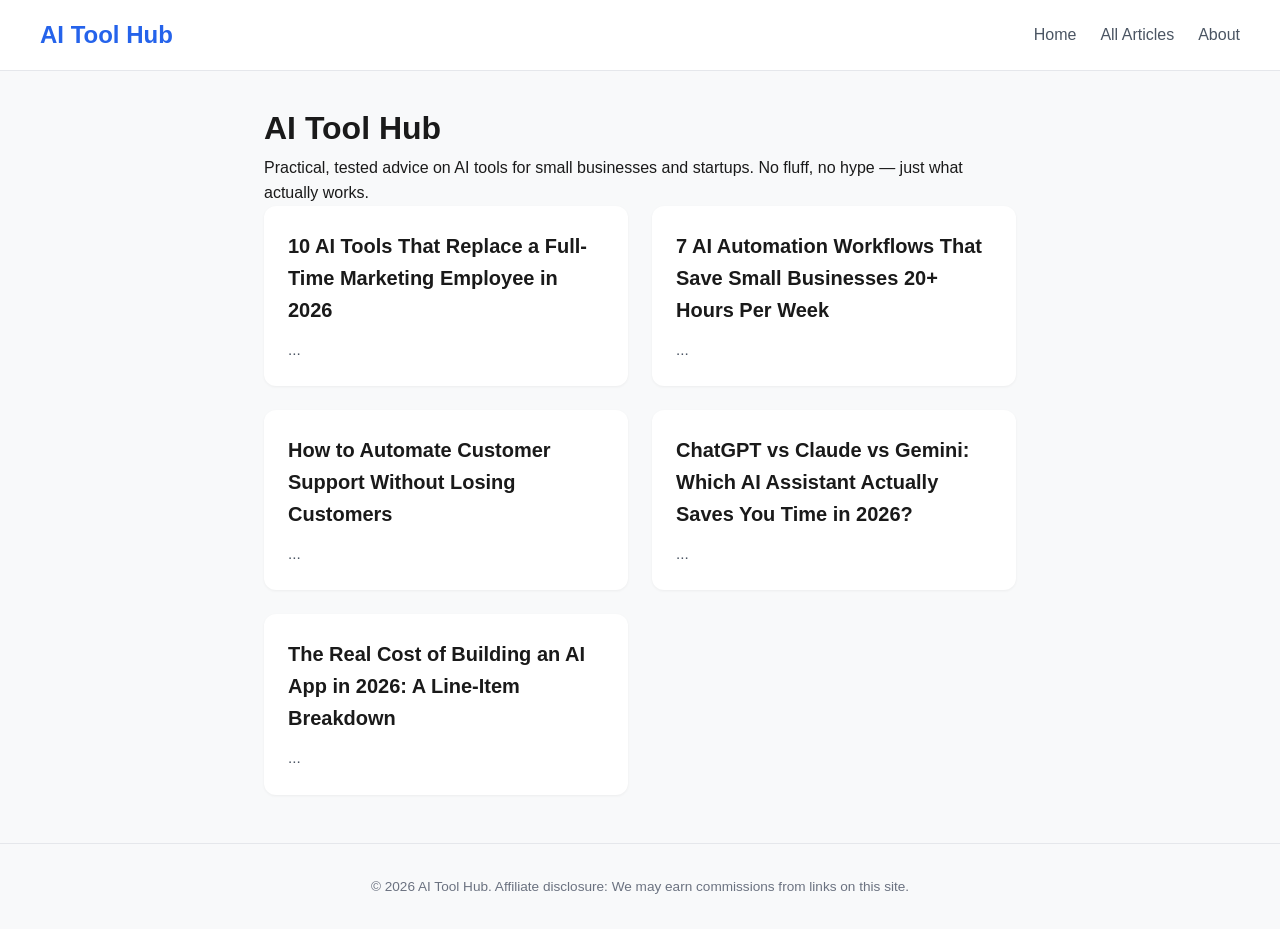
==== public/blog/index.html @ 8a070007 "feat: initial AI Tool Hub site with 5 articles and static site generator" ====
<!DOCTYPE html>
<html lang="en">
<head>
    <meta charset="UTF-8">
    <meta name="viewport" content="width=device-width, initial-scale=1.0">
    <meta name="description" content="Practical AI tool reviews and guides for small businesses">
    <title>AI Tool Hub | AI Tool Hub</title>
    <link rel="stylesheet" href="/static/style.css">
    <!-- Ad placeholder - replace with real ad code once approved -->
</head>
<body>
    <header>
        <nav>
            <a href="/" class="logo">AI Tool Hub</a>
            <div class="nav-links">
                <a href="/">Home</a>
                <a href="/blog">All Articles</a>
                <a href="/about">About</a>
            </div>
        </nav>
    </header>
    <main>
        <h1>AI Tool Hub</h1>
<p>Practical, tested advice on AI tools for small businesses and startups. No fluff, no hype — just what actually works.</p>
<div class="article-grid">
<a href="/blog/10-ai-tools-that-replace-a-full-time-marketing-employee-in-2026.html" class="article-card">
<h2>10 AI Tools That Replace a Full-Time Marketing Employee in 2026</h2>
<div class="meta"></div>
<p>...</p>
</a>
<a href="/blog/7-ai-automation-workflows-that-save-small-businesses-20-hours-per-week.html" class="article-card">
<h2>7 AI Automation Workflows That Save Small Businesses 20+ Hours Per Week</h2>
<div class="meta"></div>
<p>...</p>
</a>
<a href="/blog/how-to-automate-customer-support-without-losing-customers.html" class="article-card">
<h2>How to Automate Customer Support Without Losing Customers</h2>
<div class="meta"></div>
<p>...</p>
</a>
<a href="/blog/chatgpt-vs-claude-vs-gemini-which-ai-assistant-actually-saves-you-time-in-2026.html" class="article-card">
<h2>ChatGPT vs Claude vs Gemini: Which AI Assistant Actually Saves You Time in 2026?</h2>
<div class="meta"></div>
<p>...</p>
</a>
<a href="/blog/the-real-cost-of-building-an-ai-app-in-2026-a-line-item-breakdown.html" class="article-card">
<h2>The Real Cost of Building an AI App in 2026: A Line-Item Breakdown</h2>
<div class="meta"></div>
<p>...</p>
</a>
</div>
    </main>
    <footer>
        <p>&copy; 2026 AI Tool Hub. Affiliate disclosure: We may earn commissions from links on this site.</p>
    </footer>
</body>
</html>
---- static/style.css ----
* {
    margin: 0;
    padding: 0;
    box-sizing: border-box;
}

body {
    font-family: -apple-system, BlinkMacSystemFont, 'Segoe UI', Roboto, sans-serif;
    line-height: 1.6;
    color: #1a1a1a;
    background: #f8f9fa;
}

header {
    background: #fff;
    border-bottom: 1px solid #e5e7eb;
    padding: 1rem 2rem;
    position: sticky;
    top: 0;
    z-index: 100;
}

nav {
    display: flex;
    justify-content: space-between;
    align-items: center;
    max-width: 1200px;
    margin: 0 auto;
}

.logo {
    font-size: 1.5rem;
    font-weight: 700;
    text-decoration: none;
    color: #2563eb;
}

.nav-links {
    display: flex;
    gap: 1.5rem;
}

.nav-links a {
    text-decoration: none;
    color: #4b5563;
    font-weight: 500;
}

.nav-links a:hover {
    color: #2563eb;
}

main {
    max-width: 800px;
    margin: 2rem auto;
    padding: 0 1.5rem;
}

article {
    background: #fff;
    padding: 2.5rem;
    border-radius: 12px;
    box-shadow: 0 1px 3px rgba(0,0,0,0.05);
    margin-bottom: 2rem;
}

article h1 {
    font-size: 2.2rem;
    margin-bottom: 0.5rem;
    line-height: 1.2;
}

article .meta {
    color: #6b7280;
    font-size: 0.9rem;
    margin-bottom: 2rem;
}

article h2 {
    font-size: 1.5rem;
    margin: 2rem 0 1rem;
}

article h3 {
    font-size: 1.2rem;
    margin: 1.5rem 0 0.75rem;
}

article p {
    margin-bottom: 1.25rem;
}

article ul, article ol {
    margin-bottom: 1.25rem;
    padding-left: 2rem;
}

article li {
    margin-bottom: 0.5rem;
}

article img {
    max-width: 100%;
    border-radius: 8px;
    margin: 1.5rem 0;
}

/* Article card grid for blog index */
.article-grid {
    display: grid;
    grid-template-columns: repeat(auto-fill, minmax(350px, 1fr));
    gap: 1.5rem;
}

.article-card {
    background: #fff;
    padding: 1.5rem;
    border-radius: 12px;
    box-shadow: 0 1px 3px rgba(0,0,0,0.05);
    text-decoration: none;
    color: inherit;
    transition: transform 0.15s, box-shadow 0.15s;
}

.article-card:hover {
    transform: translateY(-2px);
    box-shadow: 0 4px 12px rgba(0,0,0,0.1);
}

.article-card h2 {
    font-size: 1.25rem;
    margin-bottom: 0.5rem;
}

.article-card .meta {
    font-size: 0.85rem;
    color: #6b7280;
    margin-bottom: 0.75rem;
}

.article-card p {
    color: #4b5563;
    font-size: 0.95rem;
}

/* Callout box for affiliate links */
.callout {
    background: #eff6ff;
    border-left: 4px solid #2563eb;
    padding: 1rem 1.5rem;
    border-radius: 4px;
    margin: 1.5rem 0;
}

.callout strong {
    color: #2563eb;
}

/* Comparison table */
table {
    width: 100%;
    border-collapse: collapse;
    margin: 1.5rem 0;
}

th, td {
    padding: 0.75rem;
    text-align: left;
    border-bottom: 1px solid #e5e7eb;
}

th {
    background: #f9fafb;
    font-weight: 600;
}

footer {
    text-align: center;
    padding: 2rem;
    color: #6b7280;
    font-size: 0.85rem;
    border-top: 1px solid #e5e7eb;
    margin-top: 3rem;
}

@media (max-width: 640px) {
    article {
        padding: 1.5rem;
    }
    article h1 {
        font-size: 1.6rem;
    }
    .nav-links {
        gap: 1rem;
    }
}
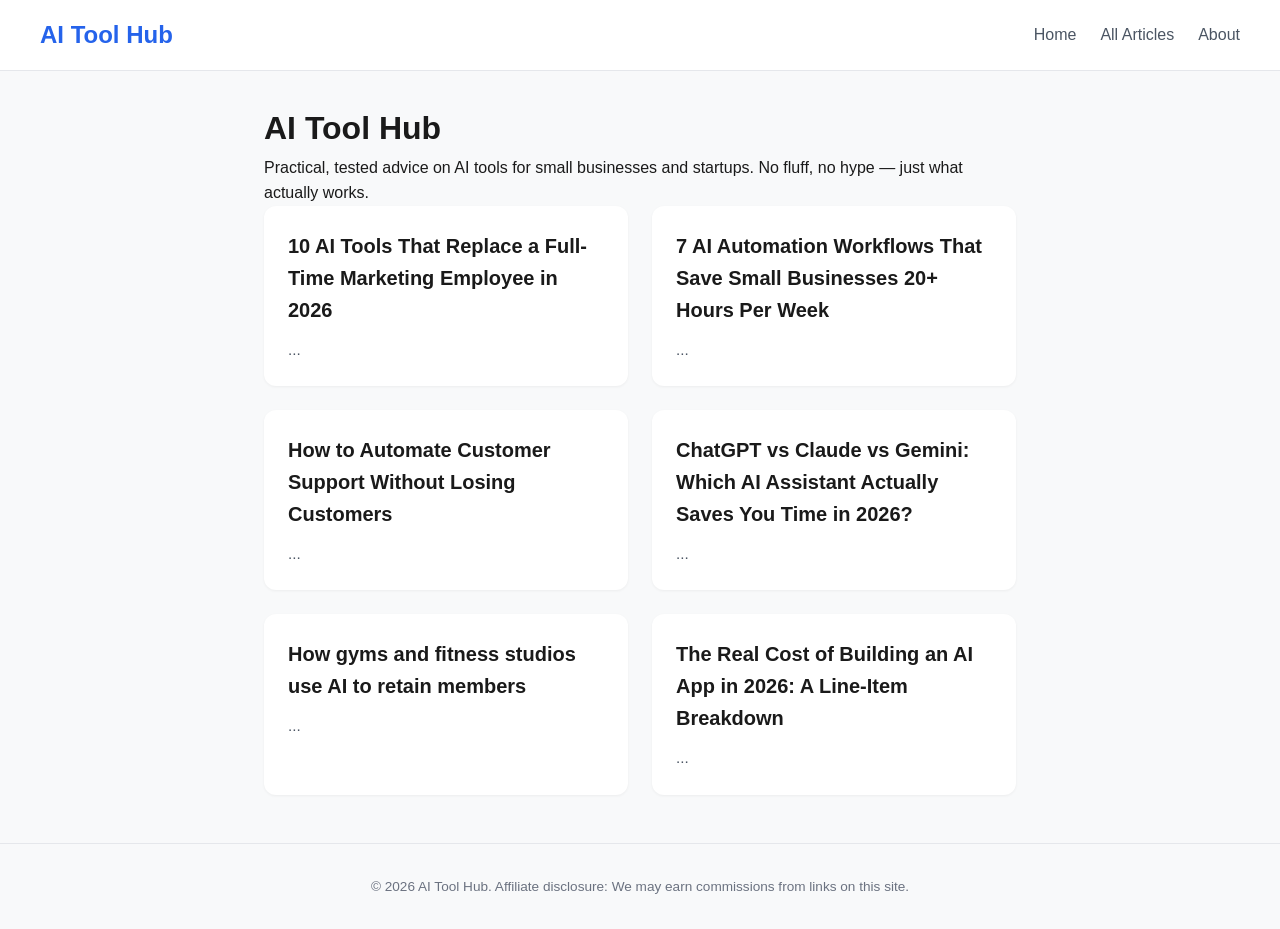
==== commit c723ad87: "content: How gyms and fitness studios use AI to retain members" ====
--- a/public/blog/index.html
+++ b/public/blog/index.html
@@ -43,6 +43,11 @@
 <div class="meta"></div>
 <p>...</p>
 </a>
+<a href="/blog/how-gyms-and-fitness-studios-use-ai-to-retain-members.html" class="article-card">
+<h2>How gyms and fitness studios use AI to retain members</h2>
+<div class="meta"></div>
+<p>...</p>
+</a>
 <a href="/blog/the-real-cost-of-building-an-ai-app-in-2026-a-line-item-breakdown.html" class="article-card">
 <h2>The Real Cost of Building an AI App in 2026: A Line-Item Breakdown</h2>
 <div class="meta"></div>
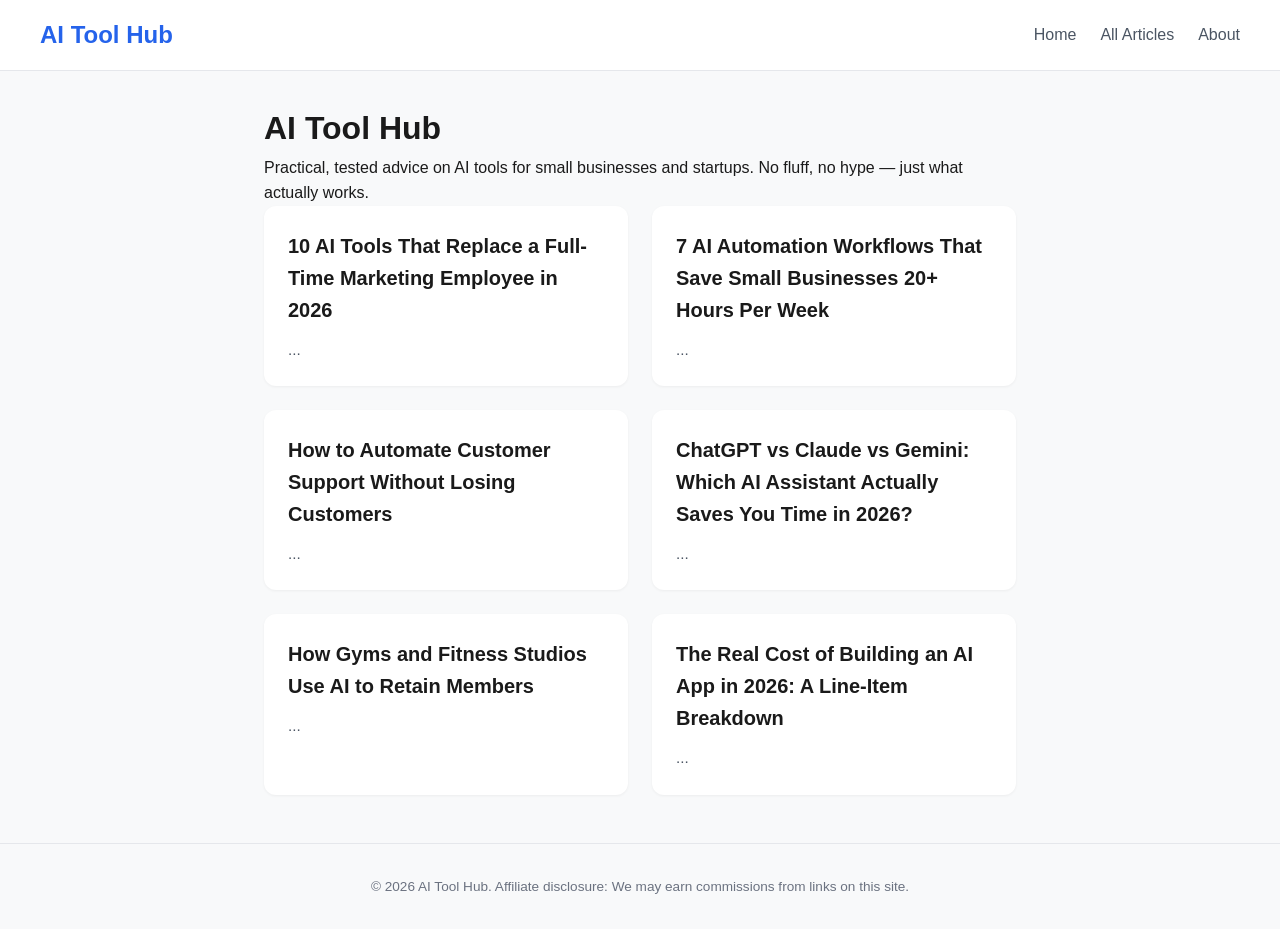
==== commit 143a0313: "content: gym retention article + content pipeline" ====
--- a/public/blog/index.html
+++ b/public/blog/index.html
@@ -44,7 +44,7 @@
 <p>...</p>
 </a>
 <a href="/blog/how-gyms-and-fitness-studios-use-ai-to-retain-members.html" class="article-card">
-<h2>How gyms and fitness studios use AI to retain members</h2>
+<h2>How Gyms and Fitness Studios Use AI to Retain Members</h2>
 <div class="meta"></div>
 <p>...</p>
 </a>
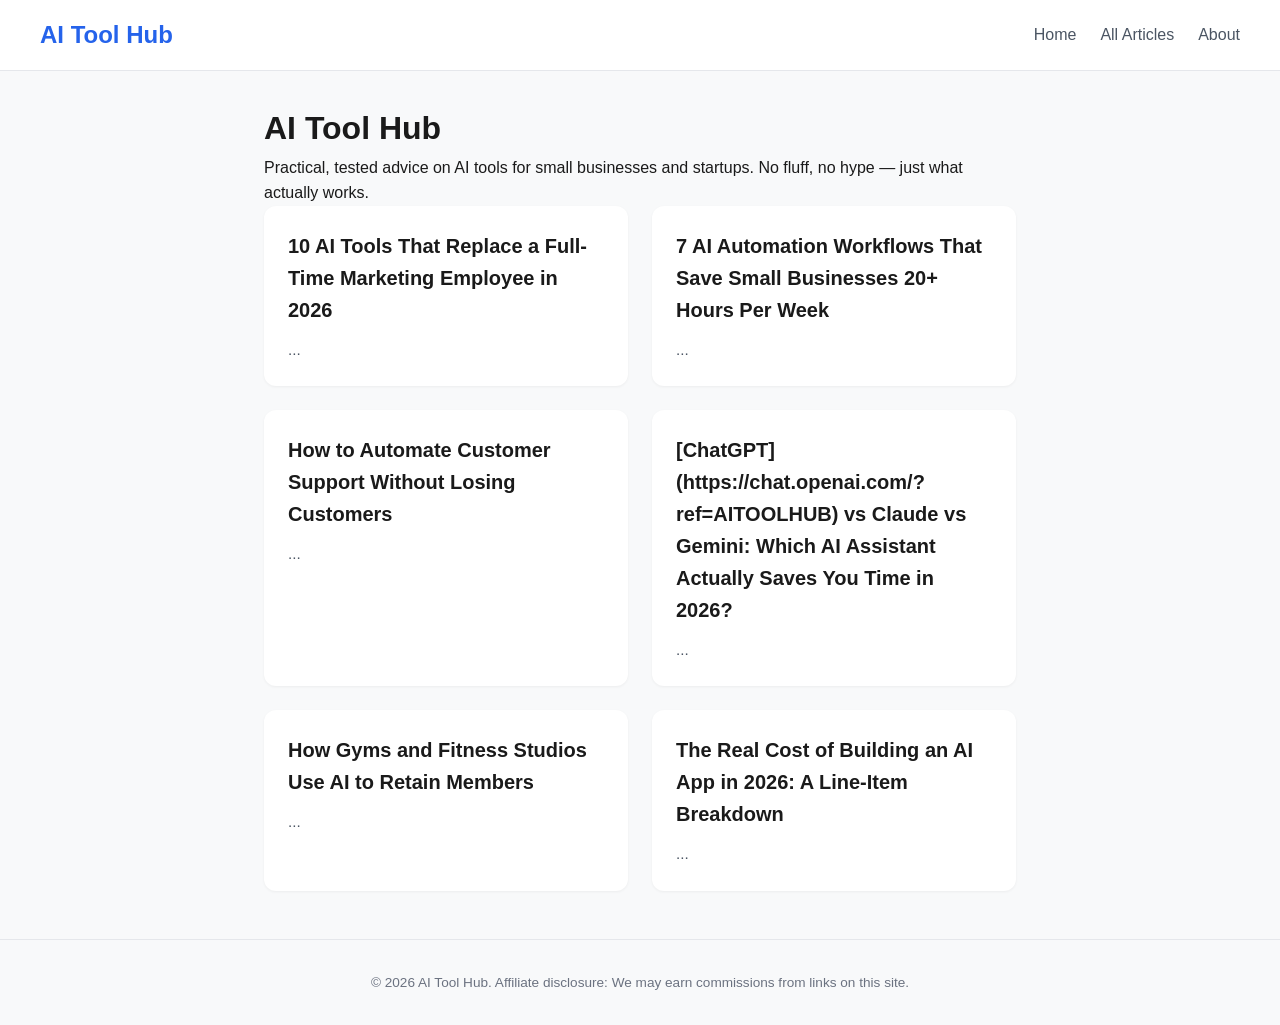
==== commit 0d933d61: "feat: affiliate links injected into articles" ====
--- a/public/blog/index.html
+++ b/public/blog/index.html
@@ -38,8 +38,8 @@
 <div class="meta"></div>
 <p>...</p>
 </a>
-<a href="/blog/chatgpt-vs-claude-vs-gemini-which-ai-assistant-actually-saves-you-time-in-2026.html" class="article-card">
-<h2>ChatGPT vs Claude vs Gemini: Which AI Assistant Actually Saves You Time in 2026?</h2>
+<a href="/blog/chatgpthttpschatopenaicomrefaitoolhub-vs-claude-vs-gemini-which-ai-assistant-actually-saves-you-time-in-2026.html" class="article-card">
+<h2>[ChatGPT](https://chat.openai.com/?ref=AITOOLHUB) vs Claude vs Gemini: Which AI Assistant Actually Saves You Time in 2026?</h2>
 <div class="meta"></div>
 <p>...</p>
 </a>
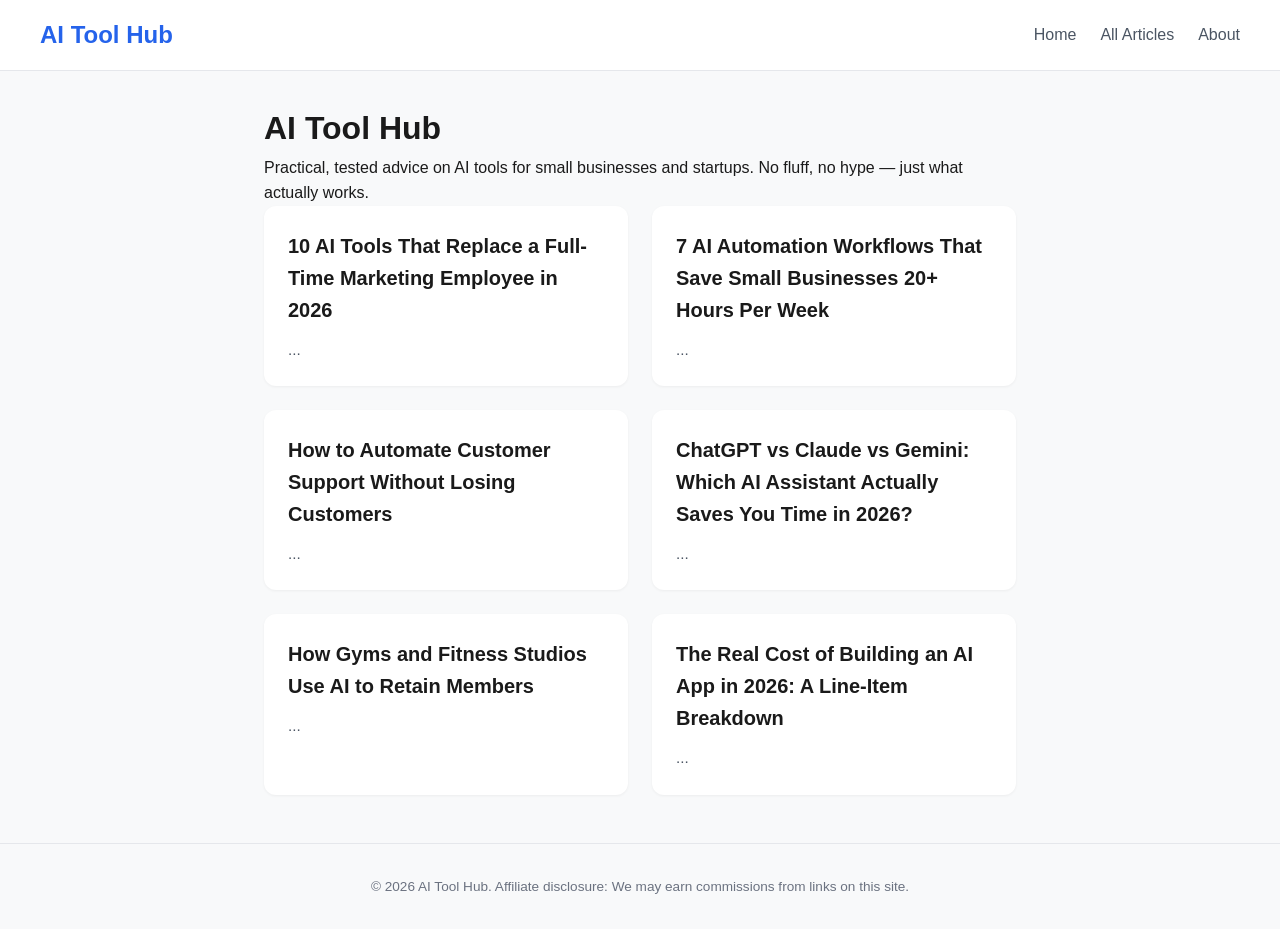
==== commit e8294138: "fix: affiliate injection skips title/frontmatter, fix corrupted slug" ====
--- a/public/blog/index.html
+++ b/public/blog/index.html
@@ -38,8 +38,8 @@
 <div class="meta"></div>
 <p>...</p>
 </a>
-<a href="/blog/chatgpthttpschatopenaicomrefaitoolhub-vs-claude-vs-gemini-which-ai-assistant-actually-saves-you-time-in-2026.html" class="article-card">
-<h2>[ChatGPT](https://chat.openai.com/?ref=AITOOLHUB) vs Claude vs Gemini: Which AI Assistant Actually Saves You Time in 2026?</h2>
+<a href="/blog/chatgpt-vs-claude-vs-gemini-which-ai-assistant-actually-saves-you-time-in-2026.html" class="article-card">
+<h2>ChatGPT vs Claude vs Gemini: Which AI Assistant Actually Saves You Time in 2026?</h2>
 <div class="meta"></div>
 <p>...</p>
 </a>
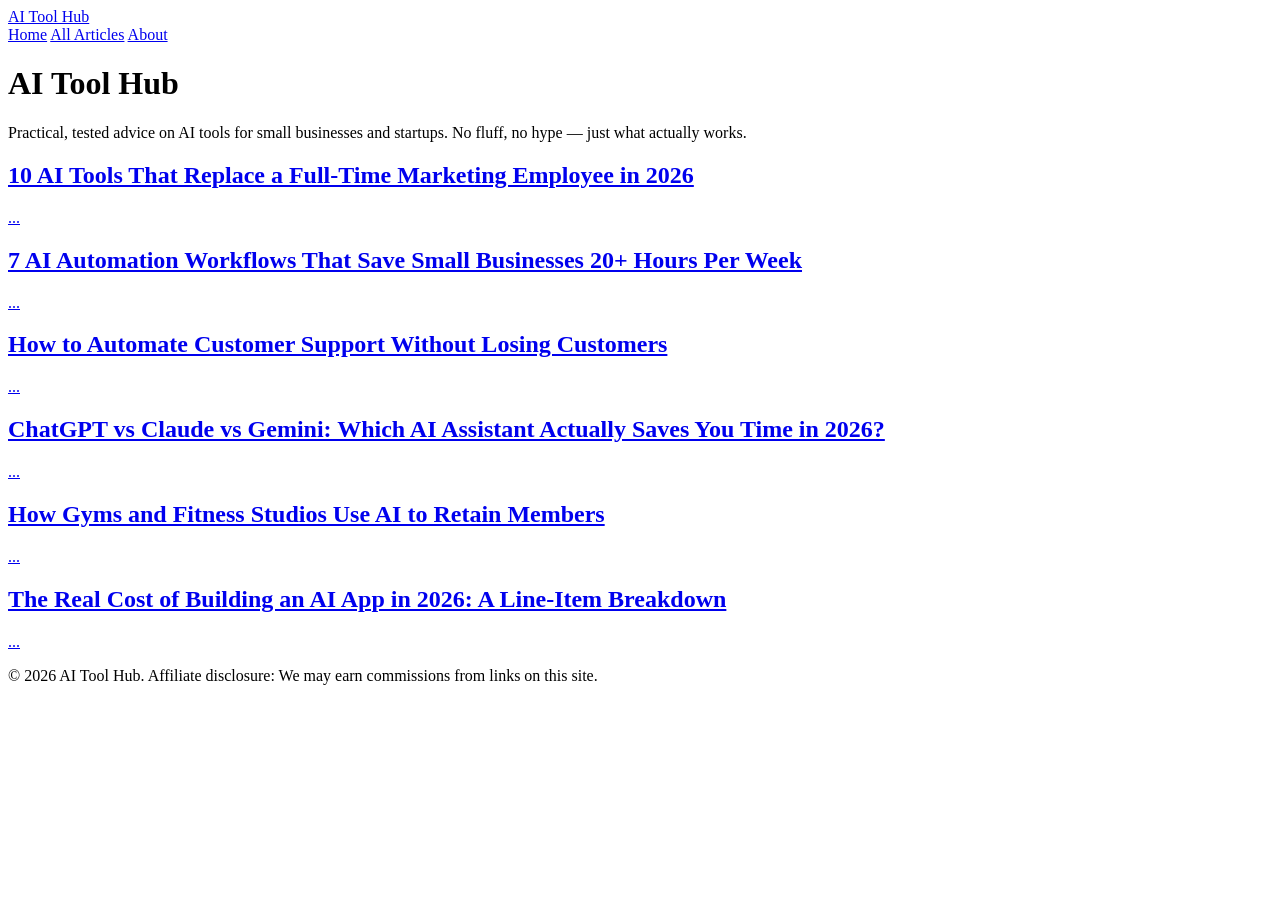
==== commit 2ed31185: "fix: relative paths for GitHub Pages, add blog template, .nojekyll" ====
--- a/public/blog/index.html
+++ b/public/blog/index.html
@@ -5,17 +5,17 @@
     <meta name="viewport" content="width=device-width, initial-scale=1.0">
     <meta name="description" content="Practical AI tool reviews and guides for small businesses">
     <title>AI Tool Hub | AI Tool Hub</title>
-    <link rel="stylesheet" href="/static/style.css">
+    <link rel="stylesheet" href="static/style.css">
     <!-- Ad placeholder - replace with real ad code once approved -->
 </head>
 <body>
     <header>
         <nav>
-            <a href="/" class="logo">AI Tool Hub</a>
+            <a href="index.html" class="logo">AI Tool Hub</a>
             <div class="nav-links">
-                <a href="/">Home</a>
-                <a href="/blog">All Articles</a>
-                <a href="/about">About</a>
+                <a href="index.html">Home</a>
+                <a href="blog/index.html">All Articles</a>
+                <a href="about.html">About</a>
             </div>
         </nav>
     </header>
@@ -23,32 +23,32 @@
         <h1>AI Tool Hub</h1>
 <p>Practical, tested advice on AI tools for small businesses and startups. No fluff, no hype — just what actually works.</p>
 <div class="article-grid">
-<a href="/blog/10-ai-tools-that-replace-a-full-time-marketing-employee-in-2026.html" class="article-card">
+<a href="blog/10-ai-tools-that-replace-a-full-time-marketing-employee-in-2026.html" class="article-card">
 <h2>10 AI Tools That Replace a Full-Time Marketing Employee in 2026</h2>
 <div class="meta"></div>
 <p>...</p>
 </a>
-<a href="/blog/7-ai-automation-workflows-that-save-small-businesses-20-hours-per-week.html" class="article-card">
+<a href="blog/7-ai-automation-workflows-that-save-small-businesses-20-hours-per-week.html" class="article-card">
 <h2>7 AI Automation Workflows That Save Small Businesses 20+ Hours Per Week</h2>
 <div class="meta"></div>
 <p>...</p>
 </a>
-<a href="/blog/how-to-automate-customer-support-without-losing-customers.html" class="article-card">
+<a href="blog/how-to-automate-customer-support-without-losing-customers.html" class="article-card">
 <h2>How to Automate Customer Support Without Losing Customers</h2>
 <div class="meta"></div>
 <p>...</p>
 </a>
-<a href="/blog/chatgpt-vs-claude-vs-gemini-which-ai-assistant-actually-saves-you-time-in-2026.html" class="article-card">
+<a href="blog/chatgpt-vs-claude-vs-gemini-which-ai-assistant-actually-saves-you-time-in-2026.html" class="article-card">
 <h2>ChatGPT vs Claude vs Gemini: Which AI Assistant Actually Saves You Time in 2026?</h2>
 <div class="meta"></div>
 <p>...</p>
 </a>
-<a href="/blog/how-gyms-and-fitness-studios-use-ai-to-retain-members.html" class="article-card">
+<a href="blog/how-gyms-and-fitness-studios-use-ai-to-retain-members.html" class="article-card">
 <h2>How Gyms and Fitness Studios Use AI to Retain Members</h2>
 <div class="meta"></div>
 <p>...</p>
 </a>
-<a href="/blog/the-real-cost-of-building-an-ai-app-in-2026-a-line-item-breakdown.html" class="article-card">
+<a href="blog/the-real-cost-of-building-an-ai-app-in-2026-a-line-item-breakdown.html" class="article-card">
 <h2>The Real Cost of Building an AI App in 2026: A Line-Item Breakdown</h2>
 <div class="meta"></div>
 <p>...</p>
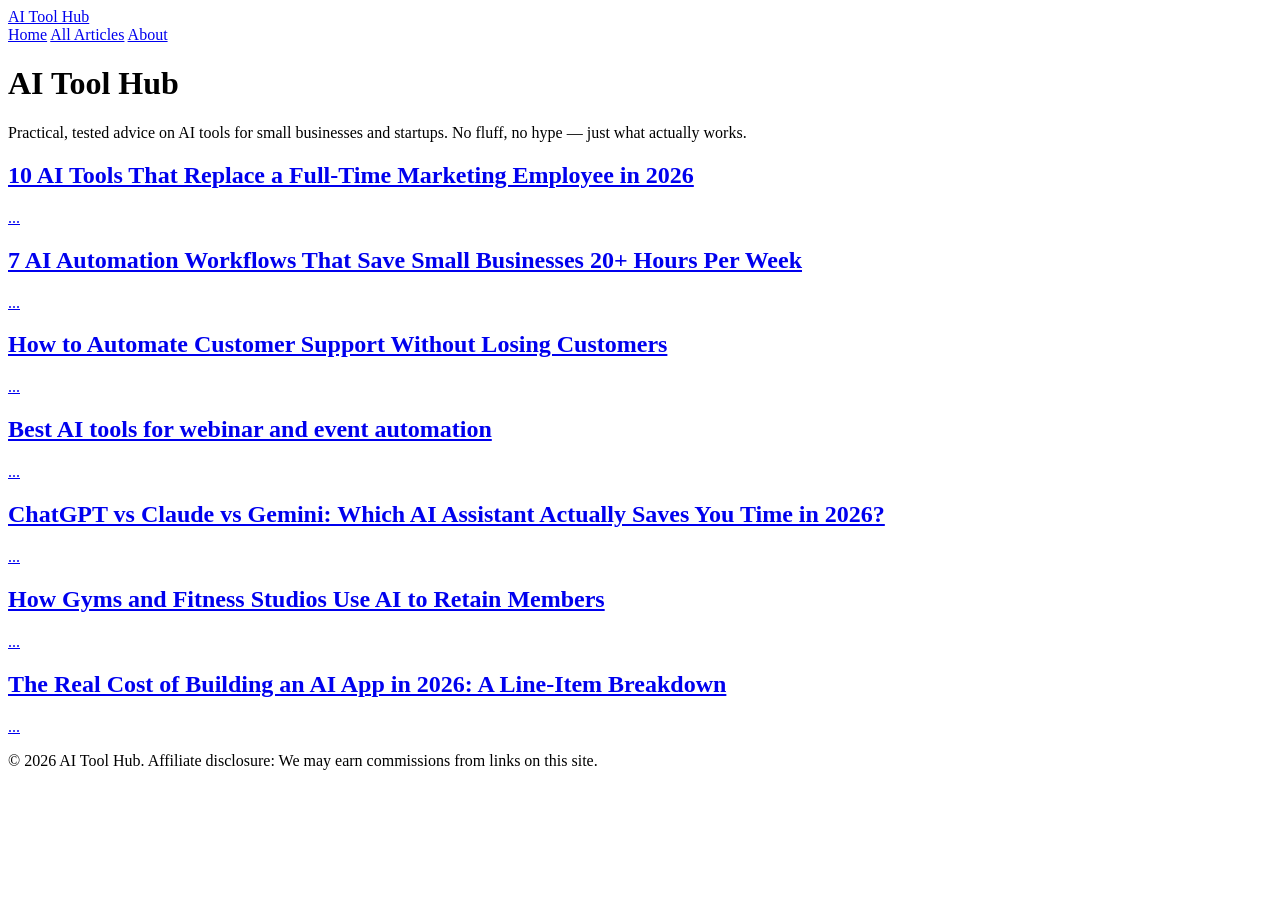
==== commit a40be925: "content: Best AI tools for webinar and event automation" ====
--- a/public/blog/index.html
+++ b/public/blog/index.html
@@ -38,6 +38,11 @@
 <div class="meta"></div>
 <p>...</p>
 </a>
+<a href="blog/best-ai-tools-for-webinar-and-event-automation.html" class="article-card">
+<h2>Best AI tools for webinar and event automation</h2>
+<div class="meta"></div>
+<p>...</p>
+</a>
 <a href="blog/chatgpt-vs-claude-vs-gemini-which-ai-assistant-actually-saves-you-time-in-2026.html" class="article-card">
 <h2>ChatGPT vs Claude vs Gemini: Which AI Assistant Actually Saves You Time in 2026?</h2>
 <div class="meta"></div>
